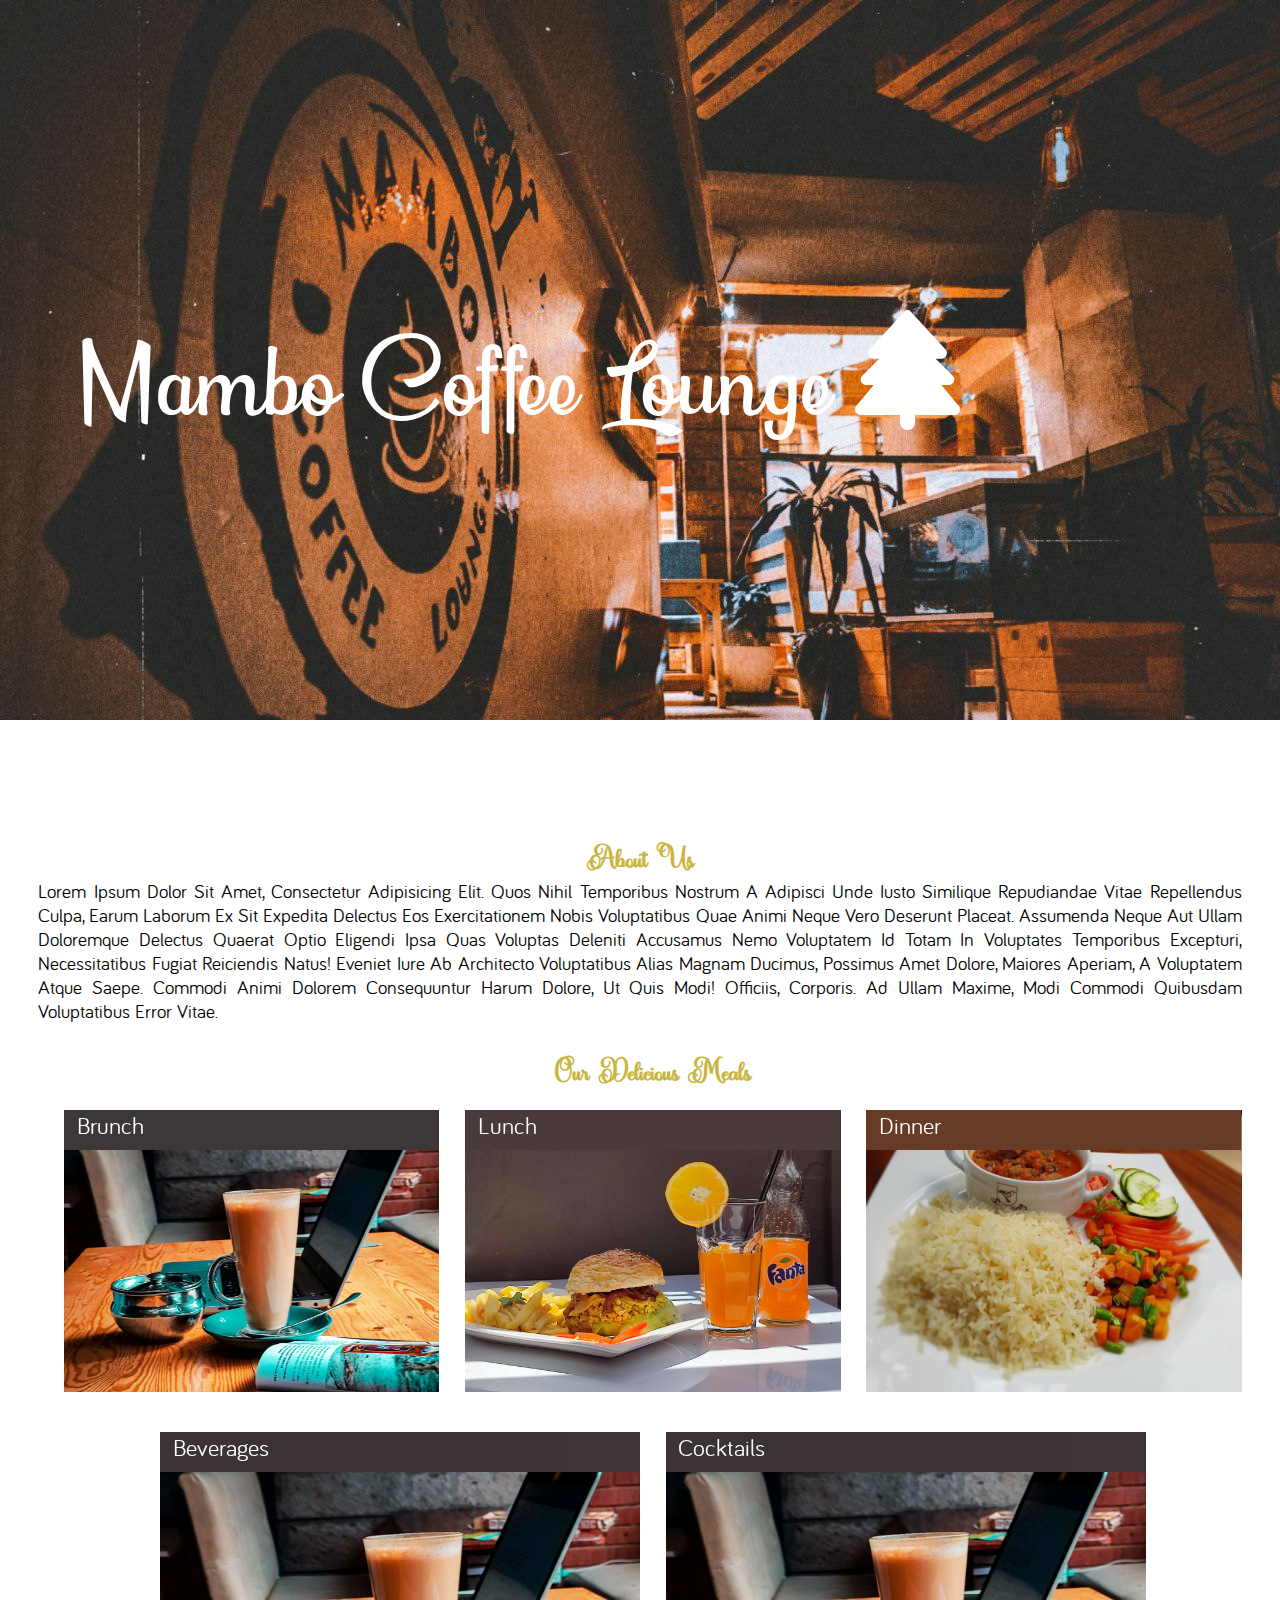
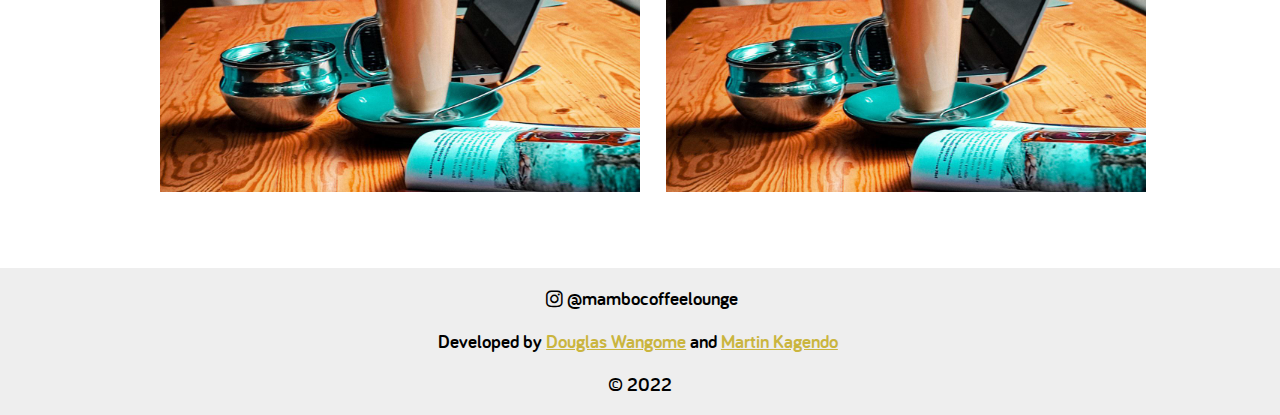
==== index.html @ fbface7d "sixth commit" ====
<!DOCTYPE html>
<html lang="en">
  <head>
    <meta charset="UTF-8">
    <meta http-equiv="X-UA-Compatible" content="IE=edge">
    <meta name="viewport" content="width=device-width, initial-scale=1.0">
    <link rel="stylesheet" href="./assets/icons/css/all.css">
    <link rel="stylesheet" href="css/index.css">
    <title>Mambo Coffee Lounge</title>
  </head>
  <body>
    <section id="header" class="header">
      <div class="logo">
        <img src="./assets/images/logo.png" alt="">
        <span>Mambo Coffee Lounge</span>
      </div>
      <div class="links">
        <a class="active" href="#">
          <span>Home</span>
        </a>
        <a href="/gallery.html">
          <span>Gallery</span>
        </a>
        <a href="/reservations.html">
          <span>Reservations</span>
        </a>
        <a href="/contactus.html">
          <span>Contact Us</span>
        </a>
      </div>
    </section>

    <section id="header_welcome" class="header_welcome">
      <span>
        Mambo Coffee Lounge
        <i class="fas fa-tree"></i>
      </span>
    </section>

    <section id="main" class="main">
      <div class="welcome">
        <span>About Us</span>
        <span>Lorem ipsum dolor sit amet, consectetur adipisicing elit. Quos nihil temporibus nostrum a adipisci unde iusto similique repudiandae vitae repellendus culpa, earum laborum ex sit expedita delectus eos exercitationem nobis voluptatibus quae animi neque vero deserunt placeat. Assumenda neque aut ullam doloremque delectus quaerat optio eligendi ipsa quas voluptas deleniti accusamus nemo voluptatem id totam in voluptates temporibus excepturi, necessitatibus fugiat reiciendis natus! Eveniet iure ab architecto voluptatibus alias magnam ducimus, possimus amet dolore, maiores aperiam, a voluptatem atque saepe. Commodi animi dolorem consequuntur harum dolore, ut quis modi! Officiis, corporis. Ad ullam maxime, modi commodi quibusdam voluptatibus error vitae.</span>
      </div>
      <div class="menus">
        <span class="menus-title">Our Delicious Meals</span>
        <div class="menu">
          <div class="menu-row">
            <div id="brunch-hover" class="menu_brunch">
              <img src="./assets/images/aob4.jpg" alt="">
              <div id="brunch-hover-text">
                <span>Brunch</span>
              </div>
            </div>
            <div id="lunch-hover" class="menu_lunch">
              <img src="./assets/images/lunch1.jpg" alt="">
              <div id="lunch-hover-text" class="menu-item">
                <span>Lunch</span>
              </div>
            </div>
            <div id="dinner-hover" class="menu_dinner">
              <img src="./assets/images/dinner.jpg" alt="">
              <div id="dinner-hover-text" class="menu-item">
                <span>Dinner</span>
              </div>
            </div>
          </div>
          <div class="menu-row">
            <div id="beverage-hover" class="menu_beverages">
              <img src="./assets/images/aob4.jpg" alt="">
              <div id="beverage-hover-text" class="menu-item">
                <span>Beverages</span>
              </div>
            </div>
            <div id="cocktails-hover" class="menu_drink">
              <img src="./assets/images/aob4.jpg" alt="">
              <div id="cocktails-hover-text" class="menu-item">
                <span>Cocktails</span>
              </div>
            </div>
          </div>
        </div>
      </div>
    </section>

    <section class="footer">
      <div class="socials">
        <i class="fab fa-instagram"></i>
        <a href="https://www.instagram.com/mambocoffeelounge/" target="_blank">
          <span>@mambocoffeelounge</span>
        </a>
      </div>
      <div class="tag">
        <span>Developed by </span>
        <a href="https://github.com/douglaswangome" target="_blank">
          <span>Douglas Wangome</span>
        </a>
        <span>and</span>
        <a href="https://github.com/balojr" target="_blank">
          <span>Martin Kagendo</span>
        </a>
      </div>
      <div class="copyright">
        <span>&COPY; 2022</span>
      </div>
    </section>

    <script src="./js/index.js"></script>
  </body>
</html>
---- css/index.css ----
@import url('./var.css');

body {
  display: flex;
  flex-direction: column;
  margin: 0;
  padding: 0;
  box-sizing: border-box;
  -webkit-tap-highlight-color: transparent;
}

.header {
  position: relative;
  display: flex;
  flex-direction: row;
  align-items: center;
  max-width: 100%;
  padding: 2vh 1vw;
  display: none;
}

.header.active {
  display: flex;
  position: sticky;
  background-color: #EEE;
  top: 0;
  z-index: 3;
}

.header .logo {
  display: flex;
  flex-direction: row;
  align-items: center;
  width: fit-content;
  margin-right: auto;
}

.header .logo img {
  width: 20%;
}

.header .logo span {
  font-family: var(--snow-puppets);
  font-size: var(--header-font);
}

.header .links {
  display: flex;
  flex-direction: row;
}

.header .links a {
  position: relative;
  color: var(--text-color);
  margin: auto .5vw;
  font-family: var(--bariol-bold);
  font-size: var(--main-font);
  text-decoration: none;
  transition: color 0.6s ease-in-out;
}

.header .links a:hover, .header .links a.active {
  color: var(--gold-color);
}

.header .links a::after {
  content: '';
  position: absolute;
  width: 100%;
  transform: scaleX(0);
  height: 0.1vh;
  bottom: 0;
  left: 0;
  background-color: var(--gold-color);
  transform-origin: bottom right;
  transition: all 0.6s ease-in-out;
}

.header .links a:hover:after {
  transform: scaleX(1);
  transform-origin: bottom left;
}

.header_welcome {
  position: relative;
  background: url('../assets/images/welcome.jpg');
  background-attachment: fixed;
  background-repeat: none;
  font-family: var(--snow-puppets);
  font-size: var(--welcome-font);
  width: 100%;
  height: 80vh;
  text-align: center;
  justify-items: center;
}

.header_welcome span {
  position: absolute;
  top: calc(50% - (var(--welcome-font) / 2));
  left: 6%;
  color: #fff;
}

.main {
  margin: 10vh 0 2vh 0;
  padding: 2vh 2vw;
}

.main .welcome {
  display: flex;
  flex-direction: column;
  align-items: center;
  text-align: justify;
  margin-bottom: 1vh;
  padding: 1vh 1vw;
}

.main .welcome span:first-child {
  color: var(--gold-color);
  font-family: var(--baliana);
  font-size: var(--header-font);
  font-weight: 800;
}

.main .welcome span:last-child {
  color: black;
  font-family: var(--bariol-regular);
  font-size: var(--main-font);
  text-transform: capitalize;
}

.main .menus {
  display: flex;
  flex-direction: column;
  align-items: center;
  margin-bottom: 1vh;
  padding: 1vh 1vw;
  width: 100%;
}

.main .menus .menus-title {
  color: var(--gold-color);
  font-family: var(--baliana);
  font-size: var(--header-font);
  font-weight: 800;
  width: fit-content;
}

.main .menus .menu {
  display: flex;
  flex-direction: column;
  align-items: center;
}

.main .menus .menu .menu-row {
  display: flex;
  flex-direction: row;
  width: fit-content;
  margin: 2vh 1vw;
  overflow: hidden;
}

.main .menus .menu .menu-row div {
  position: relative;
  margin: auto 1vw;
  text-align: center;
}

.main .menus .menu .menu-row div img {
  max-height: 40vh;
  width: 100%;
}

.main .menus .menu .menu-row div div {
  position: absolute;
  margin: 0;
  top: 0;
  width: 100%;
  height: fit-content;
  display: flex;
  color: var(--light-color);
  font-family: var(--bariol-regular);
  font-size: var(--title-font);
  backdrop-filter: blur(30vw);
  transition: top .8s ease-in-out;
}

.main .menus .menu .menu-row div div span {
  margin: auto auto 1vh 1vw;
  width: fit-content;
}

.footer {
  display: flex;
  flex-direction: column;
  align-items: center;
  font-size: var(--main-font);
  font-family: var(--bariol-bold);
  padding: 1vh 1vw;
  background-color: var(--container-color);
}

.footer div {
  display: flex;
  flex-direction: row;
  margin: 1vh auto;
}

.footer div i {
  margin: auto .3vw;
}

.footer div a {
  display: flex;
  flex-direction: row;
  align-items: center;
  color: var(--text-color);
  text-decoration: none;
}

.footer .tag a {
  color: var(--gold-color);
  text-decoration: underline;
  margin: auto .3vw;
}

@media screen and (max-width: 768px) {
  .main .menus .menu .menu-row {
    display: flex;
    flex-direction: column;
  }

  .main .menus .menu .menu-row div {
    overflow: hidden;
    margin: 1vh auto;
  }

  .main .menus .menu .menu-row div img {
    max-height: 60vh;
    width: 100%;
  }

  .main .menus .menu .menu-row div div {
    width: 102%;
  }
}
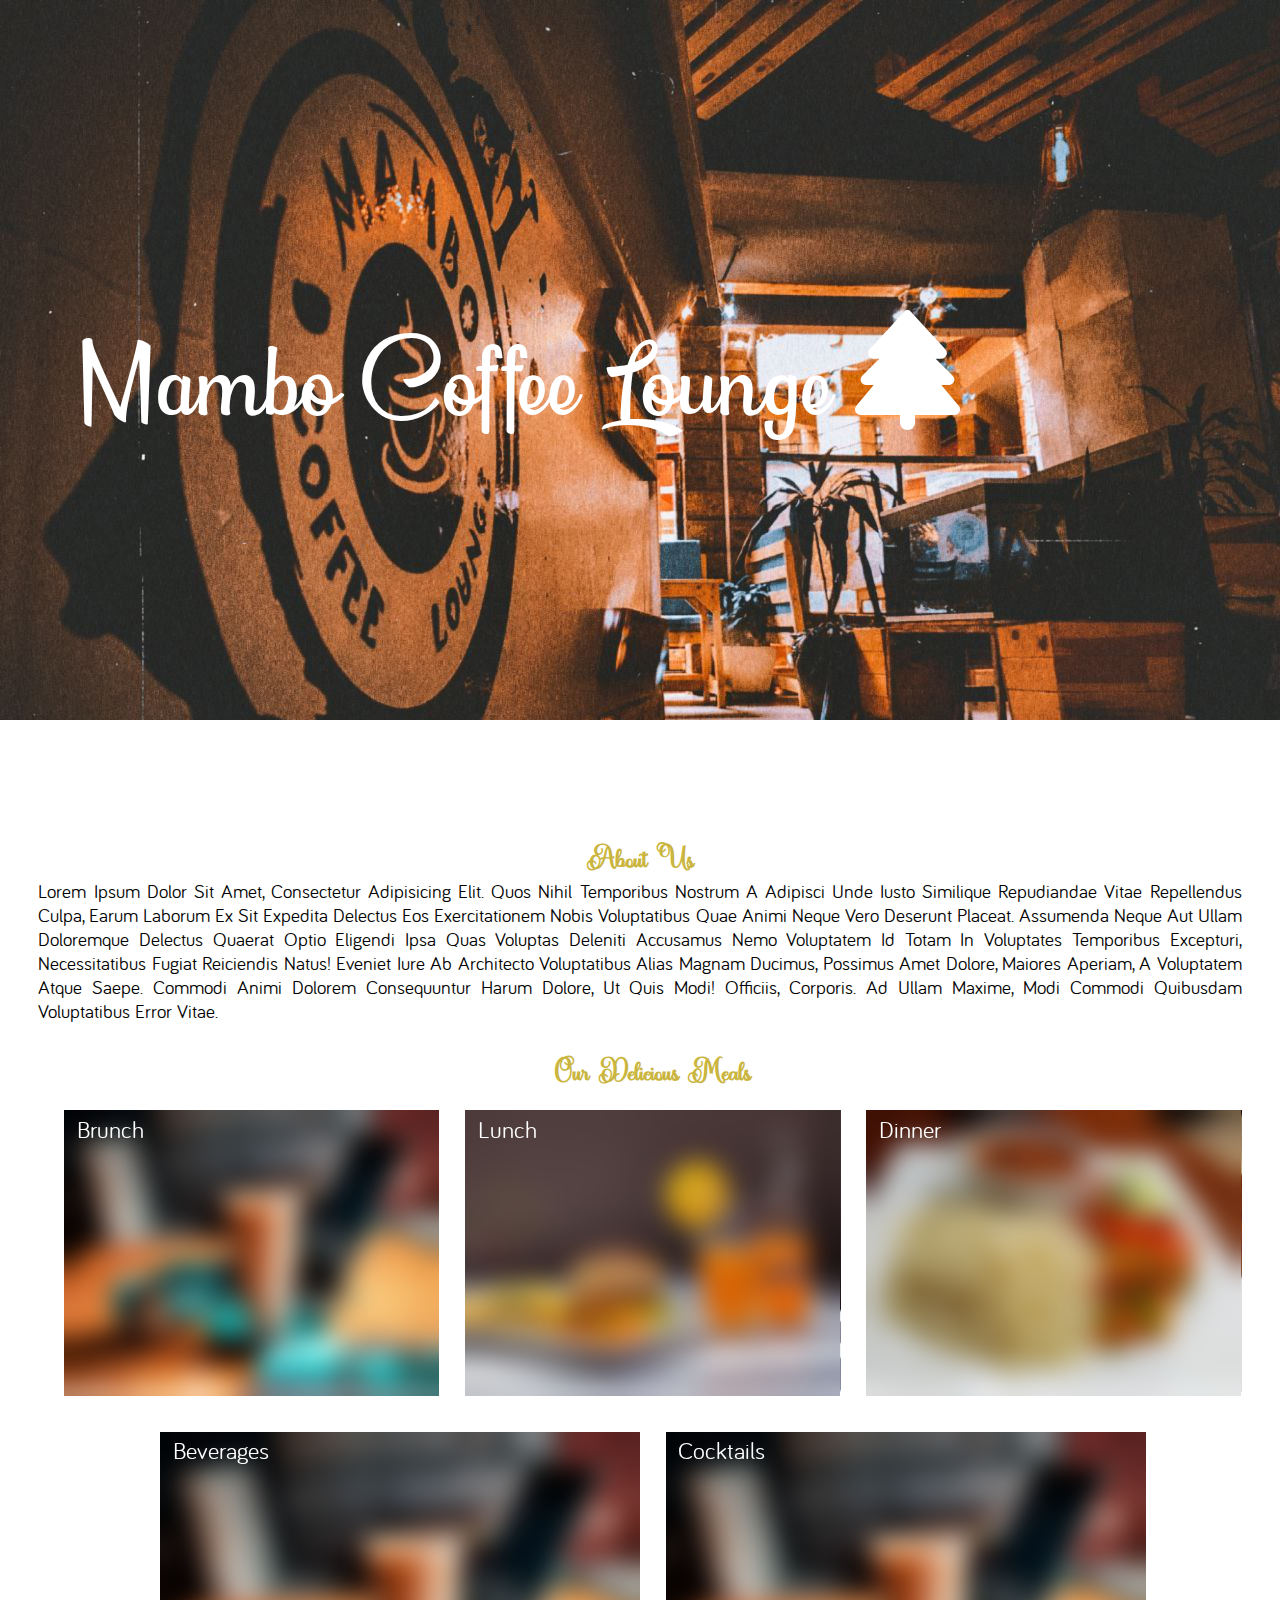
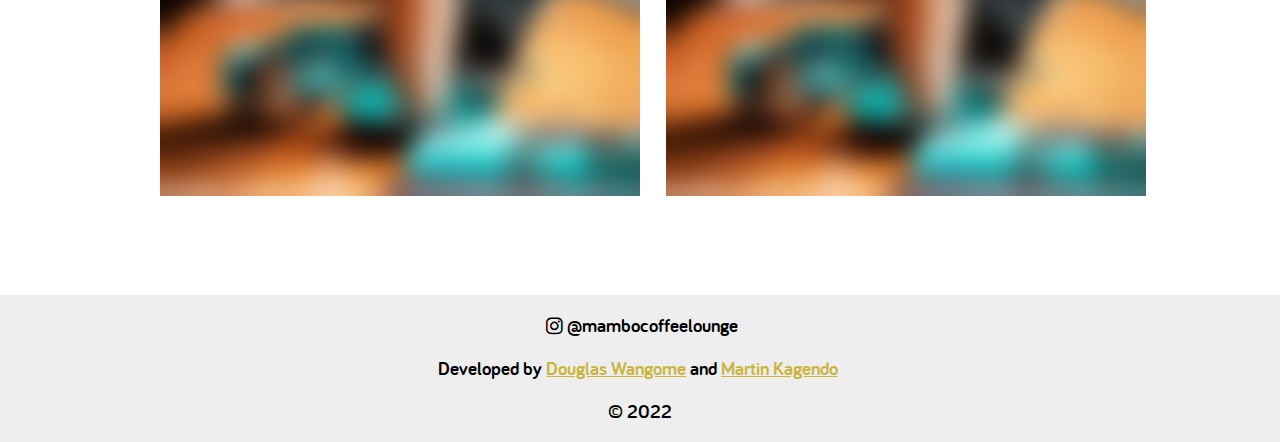
==== commit 9610beac: "eighth commit" ====
--- a/index.html
+++ b/index.html
@@ -107,4 +107,5 @@
 
     <script src="./js/index.js"></script>
   </body>
-</html>+</html>
+<!-- bassthoven, beethoven -->--- a/css/index.css
+++ b/css/index.css
@@ -176,17 +176,18 @@
   margin: 0;
   top: 0;
   width: 100%;
-  height: fit-content;
+  height: 100%;
+  /* height: fit-content; */
   display: flex;
   color: var(--light-color);
   font-family: var(--bariol-regular);
   font-size: var(--title-font);
-  backdrop-filter: blur(30vw);
+  backdrop-filter: blur(1vw);
   transition: top .8s ease-in-out;
 }
 
 .main .menus .menu .menu-row div div span {
-  margin: auto auto 1vh 1vw;
+  margin: 0.4vh auto auto 1vw;
   width: fit-content;
 }
 
@@ -197,6 +198,7 @@
   font-size: var(--main-font);
   font-family: var(--bariol-bold);
   padding: 1vh 1vw;
+  margin-top: 3vh;
   background-color: var(--container-color);
 }
 
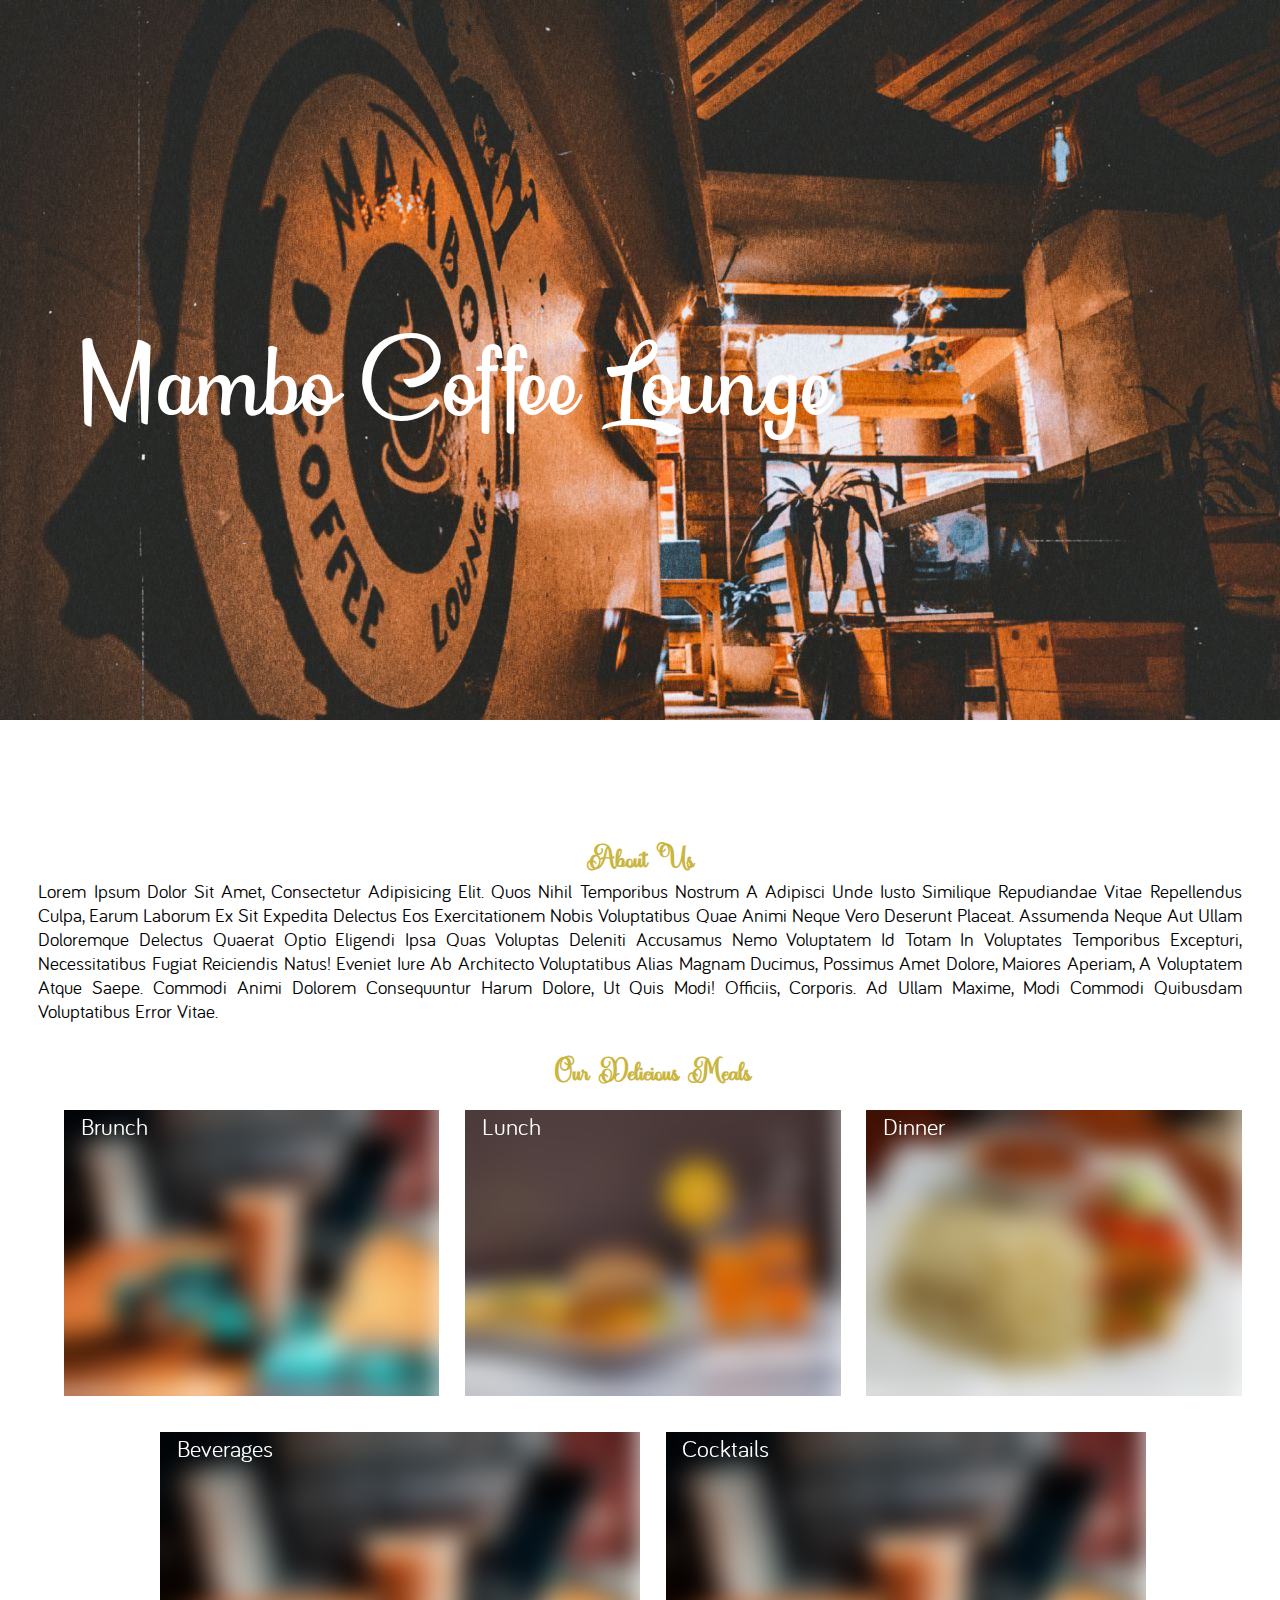
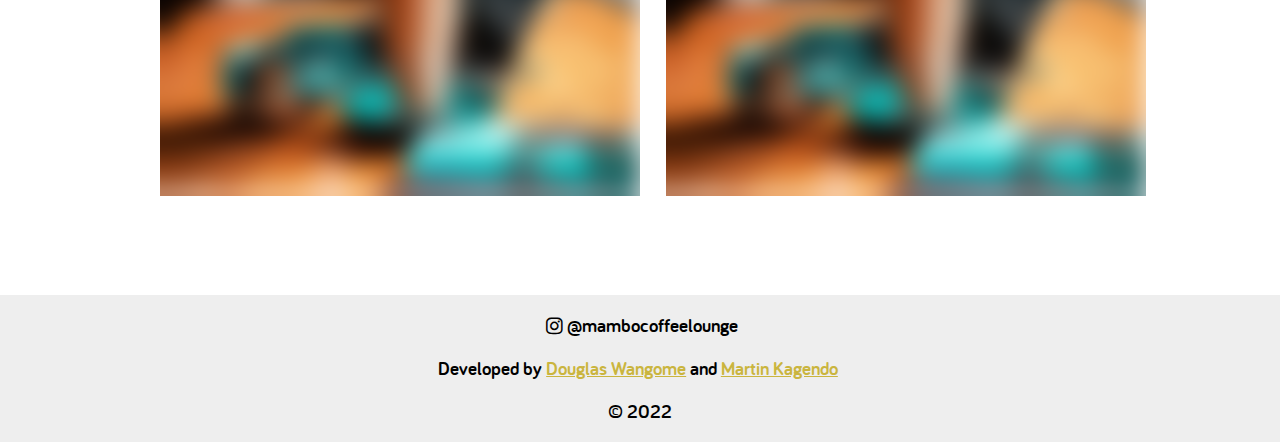
==== commit 75f472f4: "tenth commit" ====
--- a/index.html
+++ b/index.html
@@ -31,9 +31,8 @@
     </section>
 
     <section id="header_welcome" class="header_welcome">
-      <span>
+      <span class="welcome_text">
         Mambo Coffee Lounge
-        <i class="fas fa-tree"></i>
       </span>
     </section>
 
@@ -49,19 +48,19 @@
             <div id="brunch-hover" class="menu_brunch">
               <img src="./assets/images/aob4.jpg" alt="">
               <div id="brunch-hover-text">
-                <span>Brunch</span>
+                <span id="brunch-text">Brunch</span>
               </div>
             </div>
             <div id="lunch-hover" class="menu_lunch">
               <img src="./assets/images/lunch1.jpg" alt="">
               <div id="lunch-hover-text" class="menu-item">
-                <span>Lunch</span>
+                <span id="lunch-text">Lunch</span>
               </div>
             </div>
             <div id="dinner-hover" class="menu_dinner">
               <img src="./assets/images/dinner.jpg" alt="">
               <div id="dinner-hover-text" class="menu-item">
-                <span>Dinner</span>
+                <span id="dinner-text">Dinner</span>
               </div>
             </div>
           </div>
@@ -69,13 +68,13 @@
             <div id="beverage-hover" class="menu_beverages">
               <img src="./assets/images/aob4.jpg" alt="">
               <div id="beverage-hover-text" class="menu-item">
-                <span>Beverages</span>
+                <span id="beverage-text">Beverages</span>
               </div>
             </div>
             <div id="cocktails-hover" class="menu_drink">
               <img src="./assets/images/aob4.jpg" alt="">
               <div id="cocktails-hover-text" class="menu-item">
-                <span>Cocktails</span>
+                <span id="cocktails-text">Cocktails</span>
               </div>
             </div>
           </div>
--- a/css/index.css
+++ b/css/index.css
@@ -22,7 +22,7 @@
 .header.active {
   display: flex;
   position: sticky;
-  background-color: #EEE;
+  background-color: var(--container-color);
   top: 0;
   z-index: 3;
 }
@@ -40,6 +40,7 @@
 }
 
 .header .logo span {
+  color: var(--text-color);
   font-family: var(--snow-puppets);
   font-size: var(--header-font);
 }
@@ -123,7 +124,7 @@
 }
 
 .main .welcome span:last-child {
-  color: black;
+  color: var(--text-color);
   font-family: var(--bariol-regular);
   font-size: var(--main-font);
   text-transform: capitalize;
@@ -164,6 +165,7 @@
   position: relative;
   margin: auto 1vw;
   text-align: center;
+  overflow: hidden;
 }
 
 .main .menus .menu .menu-row div img {
@@ -175,19 +177,21 @@
   position: absolute;
   margin: 0;
   top: 0;
-  width: 100%;
+  width: 102%;
   height: 100%;
-  /* height: fit-content; */
   display: flex;
   color: var(--light-color);
   font-family: var(--bariol-regular);
   font-size: var(--title-font);
   backdrop-filter: blur(1vw);
   transition: top .8s ease-in-out;
+  /* background-color: var(--container-color); */
 }
 
 .main .menus .menu .menu-row div div span {
-  margin: 0.4vh auto auto 1vw;
+  color: #fff;
+  margin: 0.1vh auto auto 1vw;
+  padding: 0 0 1vh 0.3vw;
   width: fit-content;
 }
 
@@ -200,6 +204,7 @@
   padding: 1vh 1vw;
   margin-top: 3vh;
   background-color: var(--container-color);
+  color: var(--text-color);
 }
 
 .footer div {
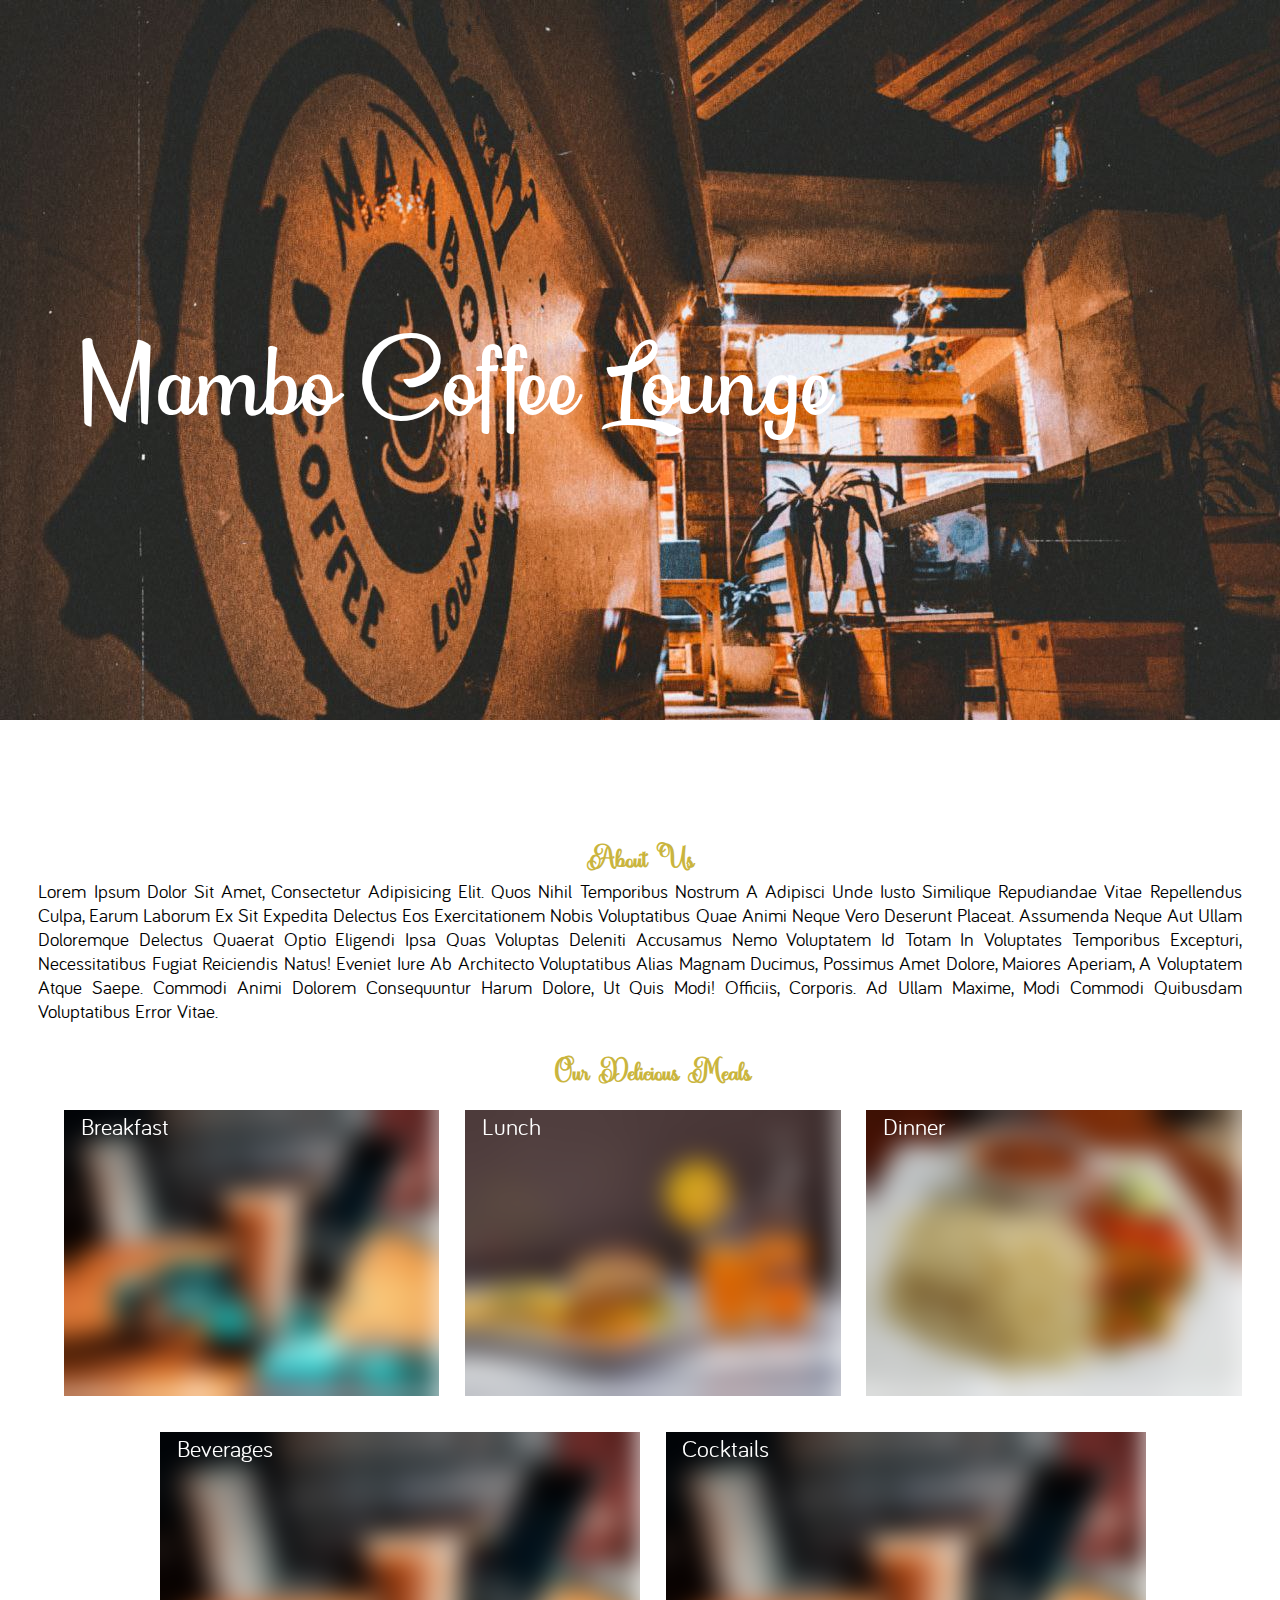
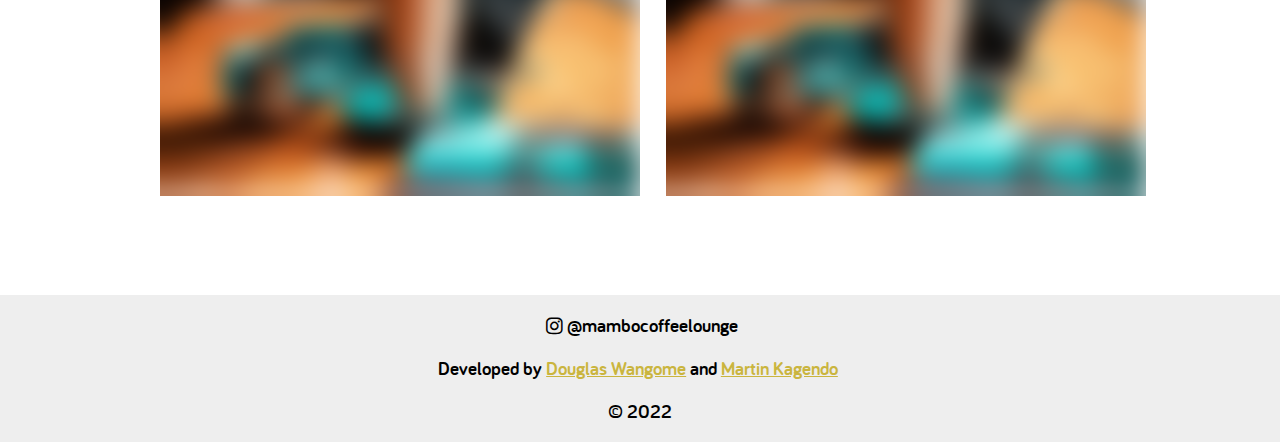
==== commit c00bf805: "eleventh commit" ====
--- a/index.html
+++ b/index.html
@@ -14,7 +14,7 @@
         <img src="./assets/images/logo.png" alt="">
         <span>Mambo Coffee Lounge</span>
       </div>
-      <div class="links">
+      <div id="links" class="links">
         <a class="active" href="#">
           <span>Home</span>
         </a>
@@ -28,12 +28,15 @@
           <span>Contact Us</span>
         </a>
       </div>
+      <div class="menu">
+        <i id="menu-icon" class="fas fa-bars-staggered"></i>
+      </div>
     </section>
-
     <section id="header_welcome" class="header_welcome">
       <span class="welcome_text">
         Mambo Coffee Lounge
       </span>
+      <!-- <span>Wishing you a Merry Christmas</span>   -->
     </section>
 
     <section id="main" class="main">
@@ -48,7 +51,7 @@
             <div id="brunch-hover" class="menu_brunch">
               <img src="./assets/images/aob4.jpg" alt="">
               <div id="brunch-hover-text">
-                <span id="brunch-text">Brunch</span>
+                <span id="brunch-text">Breakfast</span>
               </div>
             </div>
             <div id="lunch-hover" class="menu_lunch">
--- a/css/index.css
+++ b/css/index.css
@@ -17,6 +17,7 @@
   max-width: 100%;
   padding: 2vh 1vw;
   display: none;
+  max-height: 72px;
 }
 
 .header.active {
@@ -82,6 +83,17 @@
   transform-origin: bottom left;
 }
 
+.header .menu {
+  color: var(--text-color);
+  font-size: var(--title-font);
+  margin: auto 1vw;
+  display: none;
+}
+
+.header .menu.active {
+  color: var(--gold-color);
+}
+
 .header_welcome {
   position: relative;
   background: url('../assets/images/welcome.jpg');
@@ -250,4 +262,37 @@
   .main .menus .menu .menu-row div div {
     width: 102%;
   }
+
+  /* Menu */
+  .header {
+    position: relative;
+    max-width: 100vw;
+  }
+
+  .header .links {
+    position: absolute;
+    top: 70px;
+    left: -100%;
+    width: calc(100% - 2vw);
+    height: 60vh;
+    background-color: var(--container-color);
+    display: flex;
+    flex-direction: column;
+    padding: 1vh 1vw;
+    transition: left 0.4s ease-in-out;
+  }
+
+  .header .links.active {
+    left: 0;
+  }
+
+  .header .links a:hover:after {
+    transform: scaleX(0);
+  }
+
+  .header .menu {
+    display: block;
+  }
+
+  
 }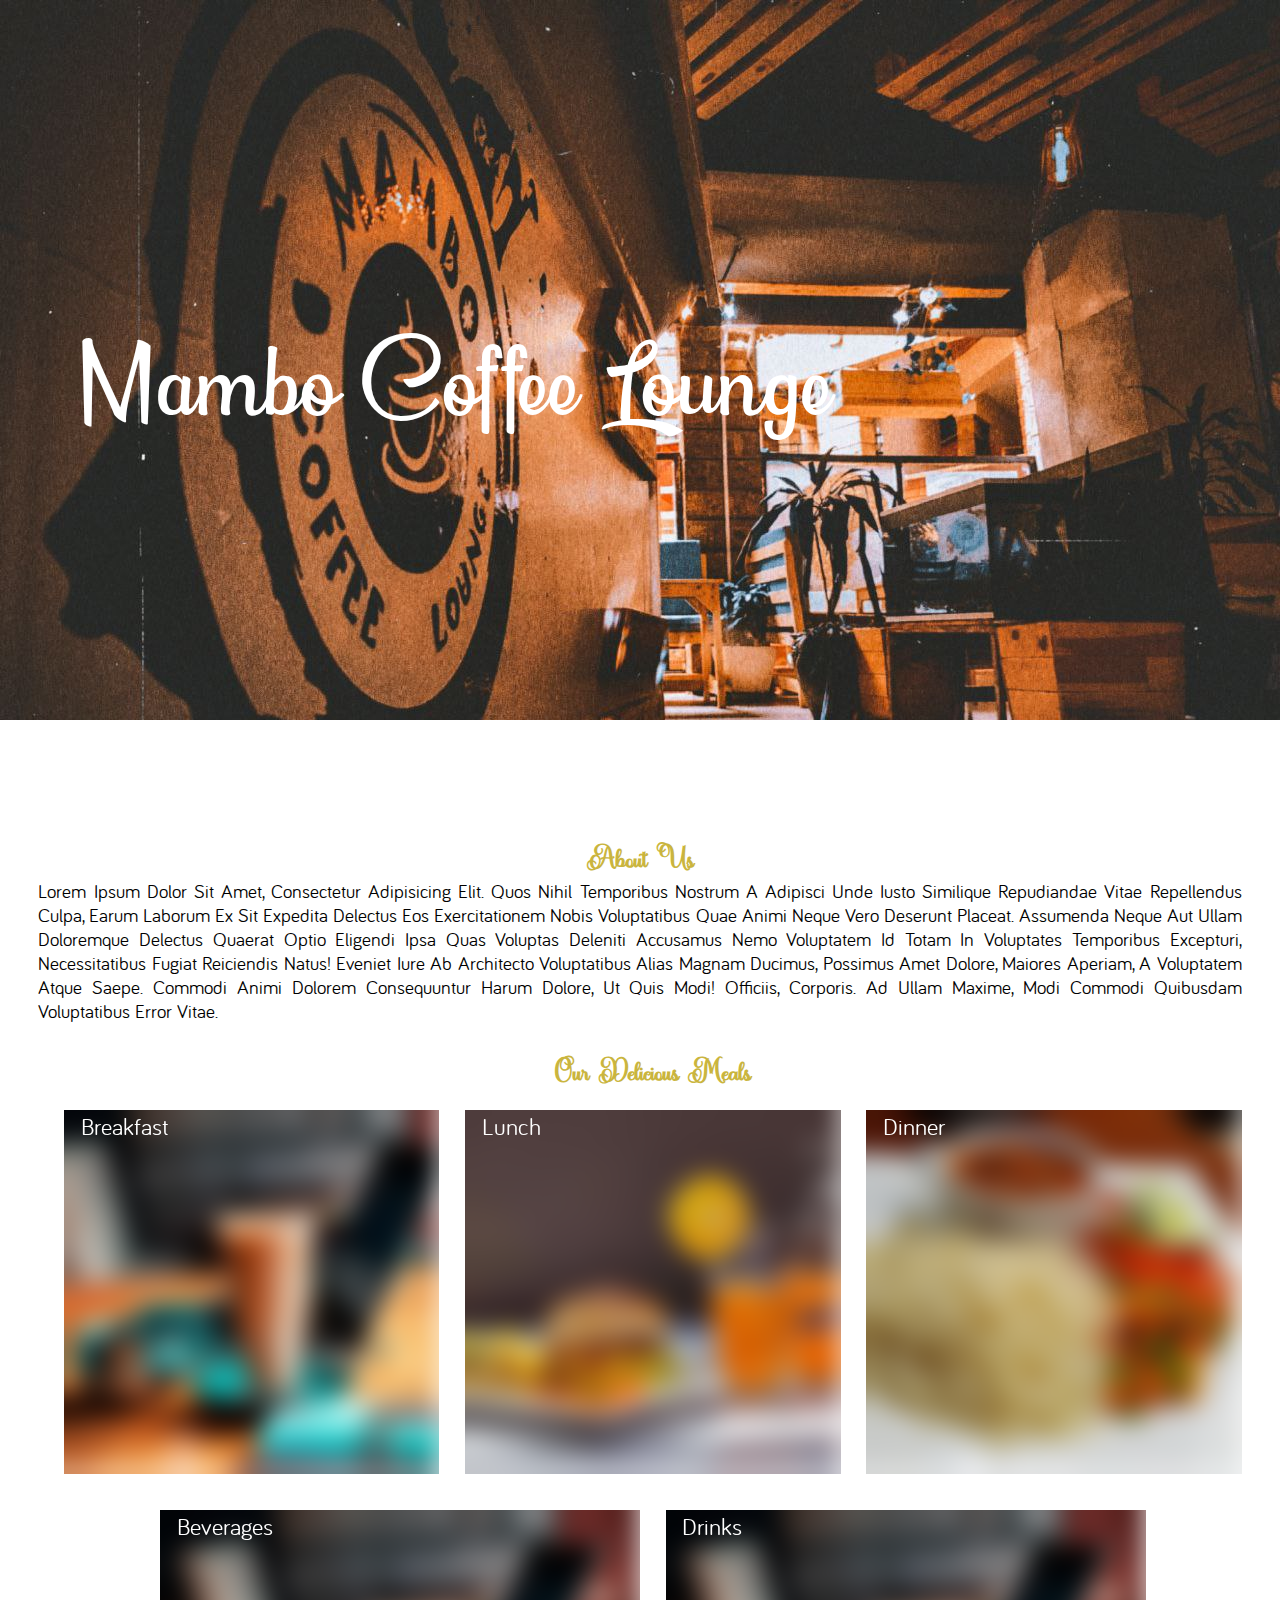
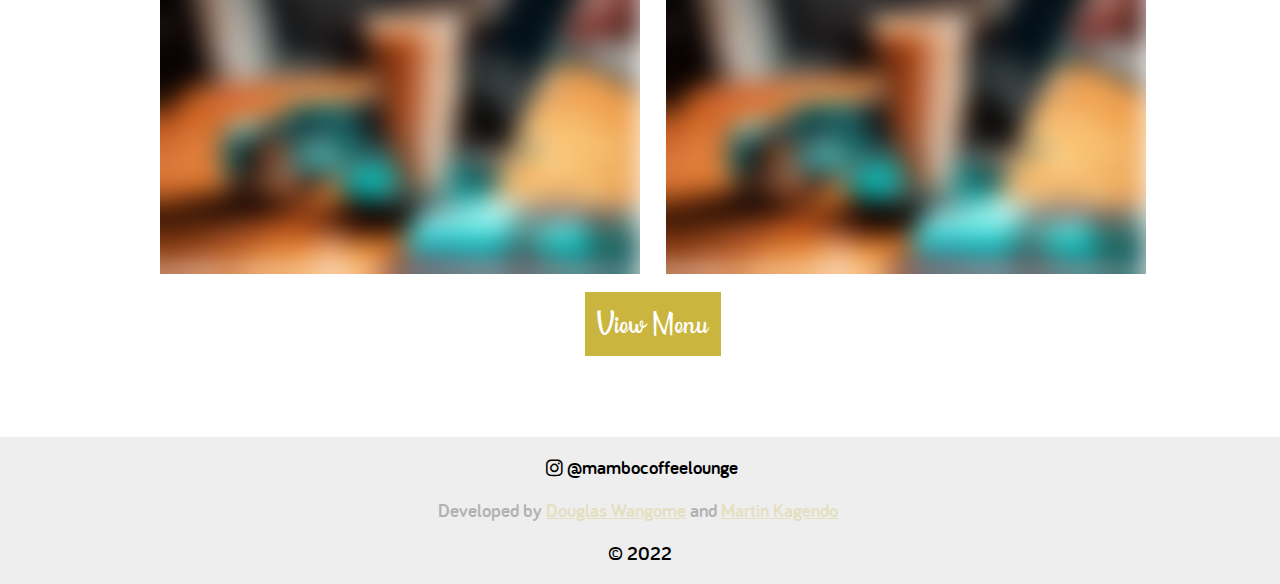
==== commit 369d70a8: "Add files via upload" ====
--- a/index.html
+++ b/index.html
@@ -4,6 +4,10 @@
     <meta charset="UTF-8">
     <meta http-equiv="X-UA-Compatible" content="IE=edge">
     <meta name="viewport" content="width=device-width, initial-scale=1.0">
+    <link rel="apple-touch-icon" sizes="180x180" href="./assets/favicon/apple-touch-icon.png">
+    <link rel="icon" type="image/png" sizes="32x32" href="./assets/favicon/favicon-32x32.png">
+    <link rel="icon" type="image/png" sizes="16x16" href="./assets/favicon/favicon-16x16.png">
+    <link rel="manifest" href="./assets/favicon/site.webmanifest">
     <link rel="stylesheet" href="./assets/icons/css/all.css">
     <link rel="stylesheet" href="css/index.css">
     <title>Mambo Coffee Lounge</title>
@@ -18,13 +22,13 @@
         <a class="active" href="#">
           <span>Home</span>
         </a>
-        <a href="/gallery.html">
+        <a href="./gallery.html">
           <span>Gallery</span>
         </a>
-        <a href="/reservations.html">
+        <a href="./reservations.html">
           <span>Reservations</span>
         </a>
-        <a href="/contactus.html">
+        <a href="./contactus.html">
           <span>Contact Us</span>
         </a>
       </div>
@@ -32,6 +36,7 @@
         <i id="menu-icon" class="fas fa-bars-staggered"></i>
       </div>
     </section>
+    
     <section id="header_welcome" class="header_welcome">
       <span class="welcome_text">
         Mambo Coffee Lounge
@@ -50,7 +55,7 @@
           <div class="menu-row">
             <div id="brunch-hover" class="menu_brunch">
               <img src="./assets/images/aob4.jpg" alt="">
-              <div id="brunch-hover-text">
+              <div id="brunch-hover-text" class="menu-item">
                 <span id="brunch-text">Breakfast</span>
               </div>
             </div>
@@ -77,10 +82,15 @@
             <div id="cocktails-hover" class="menu_drink">
               <img src="./assets/images/aob4.jpg" alt="">
               <div id="cocktails-hover-text" class="menu-item">
-                <span id="cocktails-text">Cocktails</span>
+                <span id="cocktails-text">Drinks</span>
               </div>
             </div>
           </div>
+          <button class="menu-button">
+            <a href="./menu.html">
+              <span>View Menu</span>
+            </a>
+          </button>
         </div>
       </div>
     </section>
@@ -109,5 +119,4 @@
 
     <script src="./js/index.js"></script>
   </body>
-</html>
-<!-- bassthoven, beethoven -->+</html>--- a/css/index.css
+++ b/css/index.css
@@ -83,6 +83,11 @@
   transform-origin: bottom left;
 }
 
+.header .links a.active:hover:after {
+  transform: scaleX(0);
+  transform-origin: bottom left;
+}
+
 .header .menu {
   color: var(--text-color);
   font-size: var(--title-font);
@@ -181,8 +186,9 @@
 }
 
 .main .menus .menu .menu-row div img {
-  max-height: 40vh;
+  height: 40vh;
   width: 100%;
+  object-fit: cover;
 }
 
 .main .menus .menu .menu-row div div {
@@ -196,15 +202,34 @@
   font-family: var(--bariol-regular);
   font-size: var(--title-font);
   backdrop-filter: blur(1vw);
+  -webkit-backdrop-filter: blur(1vw);
   transition: top .8s ease-in-out;
-  /* background-color: var(--container-color); */
 }
 
 .main .menus .menu .menu-row div div span {
-  color: #fff;
+  color: var(--light-color);
   margin: 0.1vh auto auto 1vw;
-  padding: 0 0 1vh 0.3vw;
+  padding: 0 0.3vw 1vh 0.3vw;
   width: fit-content;
+  cursor: pointer;
+}
+
+.main .menus .menu button.menu-button {
+  border: none;
+  background-color: var(--gold-color);
+  padding: 1vh 1vw;
+  transition: scale 0.6s ease-in-out;
+}
+
+.main .menus .menu button.menu-button:hover {
+  scale: 0.98;
+}
+
+.main .menus .menu button.menu-button a {
+  color: var(--light-color);
+  font-family: var(--snow-puppets);
+  font-size: calc(var(--title-font) + 10px);
+  text-decoration: none;
 }
 
 .footer {
@@ -237,6 +262,10 @@
   text-decoration: none;
 }
 
+.footer .tag {
+  opacity: 0.25;
+}
+
 .footer .tag a {
   color: var(--gold-color);
   text-decoration: underline;
@@ -274,16 +303,24 @@
     top: 70px;
     left: -100%;
     width: calc(100% - 2vw);
-    height: 60vh;
+    height: 50vh;
     background-color: var(--container-color);
     display: flex;
     flex-direction: column;
     padding: 1vh 1vw;
-    transition: left 0.4s ease-in-out;
+    transition: 
+      left 0.4s ease-in-out,
+      opacity 0.7s ease-in-out;
+    opacity: 0;
   }
 
   .header .links.active {
     left: 0;
+    opacity: 1;
+  }
+
+  .header .links a {
+    margin-left: 2vw !important;
   }
 
   .header .links a:hover:after {
@@ -293,6 +330,4 @@
   .header .menu {
     display: block;
   }
-
-  
 }